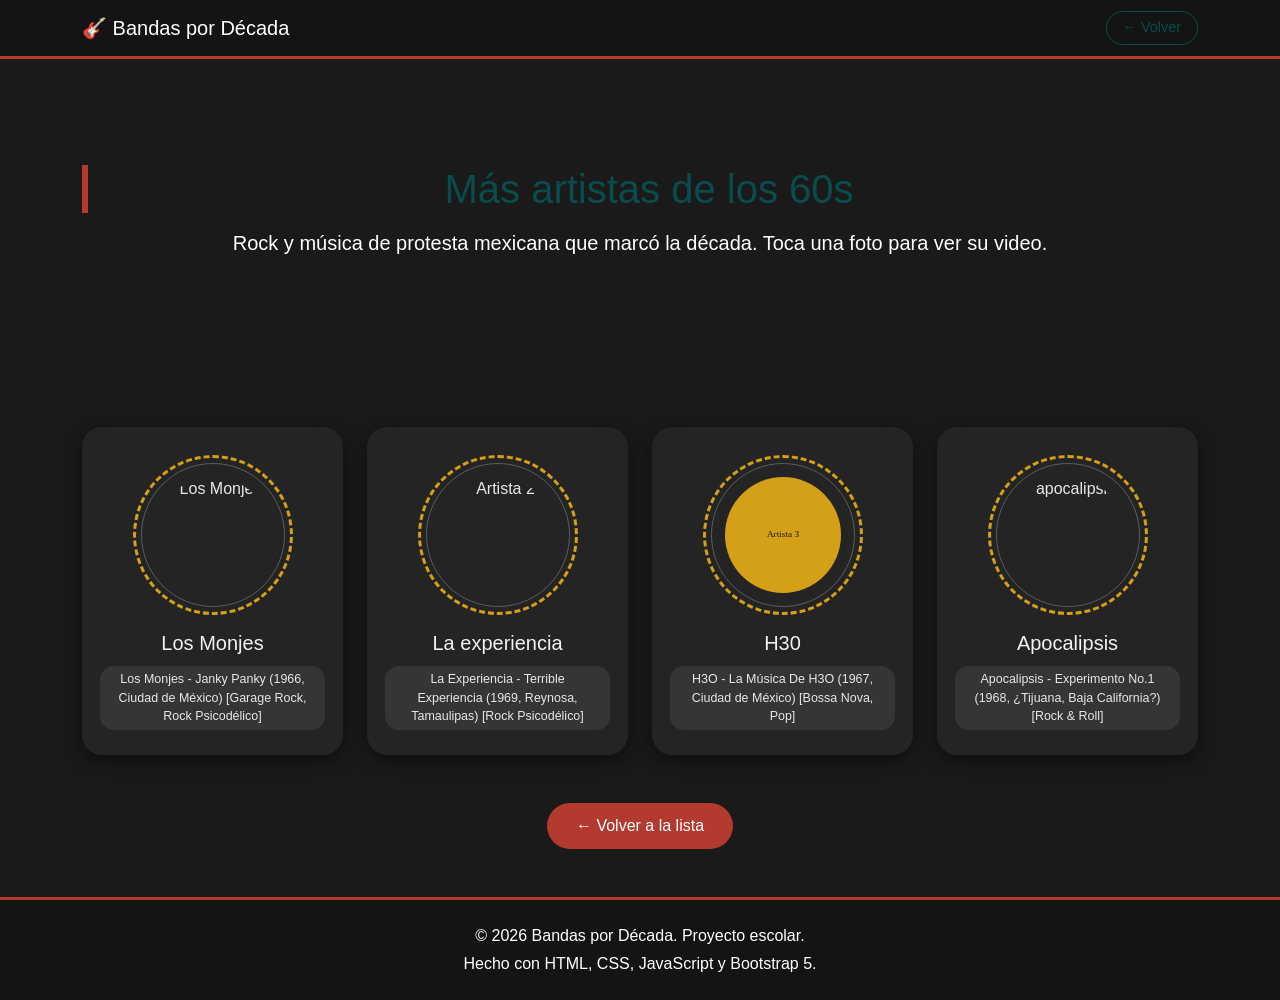
==== bandas/grupos60s.html @ 3fa987d0 "Se actualizan algunapaginas ya que no mostraban info! :(" ====
<!DOCTYPE html>
<html lang="es">
<head>
  <meta charset="UTF-8">
  <meta name="viewport" content="width=device-width, initial-scale=1.0">
  <title>Más artistas de los 60s - Bandas por Década</title>
  <link href="https://cdn.jsdelivr.net/npm/bootstrap@5.3.3/dist/css/bootstrap.min.css" rel="stylesheet">
  <link href="../css/styles.css" rel="stylesheet">
</head>
<!-- ✏️ Para duplicar esta página en otra década, solo cambia el valor de --acento-pagina
     por el que corresponda: var(--acento-70), var(--acento-80), var(--acento-90),
     var(--acento-2000), var(--acento-2010) o var(--acento-2020) -->
<body style="--acento-pagina: var(--acento-60);">

  <!-- HEADER -->
  <header>
    <nav class="navbar navbar-dark mi-navbar sticky-top">
      <div class="container">
        <a class="navbar-brand" href="../index.html#inicio">🎸 Bandas por Década</a>
        <a href="../index.html#decada60" class="btn btn-volver">← Volver</a>
      </div>
    </nav>
  </header>

  <!-- TÍTULO CON FOTO DE FONDO -->
  <section class="hero-decada text-center text-white position-relative overflow-hidden">

    <img src="../imagenes/60sfondo.jpg" class="hero-imagen-fija" alt="Rock mexicano años 60"
         onerror="this.style.display='none'">

    <div class="hero-overlay-decada"></div>

    <div class="container py-5 hero-contenido">
      <h1 class="titulo-decada d-inline-block">Más artistas de los 60s</h1>
      <p class="fs-5">Rock y música de protesta mexicana que marcó la década. Toca una foto para ver su video.</p>
    </div>

  </section>

  <!-- CUADRO DE ARTISTAS -->
  <main class="container my-5">
    <div class="row g-4 justify-content-center">
<!-- ===== ARTISTA 1: Los Monjes (info real) ===== -->
<!-- ===== Los Monjes (info real) ===== -->
<div class="col-sm-6 col-lg-3">
  <div class="card-artista-grande">
    <div class="disco-giratorio" data-bs-toggle="modal" data-bs-target="#modalLosMonjes">
      <img src="../imagenes/monjes.jpg" class="foto-artista" alt="Los Monjes">
    </div>
    <h5>Los Monjes</h5>
    <a href="https://youtu.be/p95DsB5L2VM?si=UmC_A1lnxKTPl9PF"
       target="_blank" class="chip-album">Los Monjes - Janky Panky (1966, Ciudad de México) [Garage Rock, Rock Psicodélico]
</a>
  </div>
</div>

      <!-- ===== La Experiencia (plantilla, edita aquí) ===== -->
      <div class="col-sm-6 col-lg-3">
        <div class="card-artista-grande">
          <div class="disco-giratorio" data-bs-toggle="modal" data-bs-target="#modalLaExperiencia">
            <img src="../imagenes/experiencia.jpg" class="foto-artista" alt="Artista 2">
          </div>
          <h5>La experiencia</h5>
          <a href="https://youtu.be/ZvzX7gKTuh0?si=5LP2pHb1YXhYSF3I"
            target="_blank" class="chip-album">La Experiencia - Terrible Experiencia (1969, Reynosa, Tamaulipas) [Rock Psicodélico]
</a>
        </div>
      </div>

      <!-- ===== H30 (plantilla, edita aquí) ===== -->
      <div class="col-sm-6 col-lg-3">
        <div class="card-artista-grande">
          <div class="disco-giratorio" data-bs-toggle="modal" data-bs-target="#modalH30">
            <img src="../imagenes/h30.jpg" class="foto-artista" alt="H30"
                 onerror="this.onerror=null;this.src='data:image/svg+xml;utf8,<svg xmlns=%27http://www.w3.org/2000/svg%27 width=%27300%27 height=%27300%27><rect width=%27300%27 height=%27300%27 fill=%27%23d4a017%27/><text x=%27150%27 y=%27155%27 font-family=%27Segoe UI%27 font-size=%2724%27 fill=%27%231a1a1a%27 text-anchor=%27middle%27>Artista 3</text></svg>'">
          </div>
          <h5>H30</h5>
          <a href="https://youtu.be/SVV7hGSSTyg?si=syL_C8_wv6H2Mzmp"
            target="_blank" class="chip-album">H3O - La Música De H3O (1967, Ciudad de México) [Bossa Nova, Pop]
</a>
        </div>
      </div>

      <!-- ===== Apocalipsis (plantilla, edita aquí) ===== -->
      <div class="col-sm-6 col-lg-3">
        <div class="card-artista-grande">
          <div class="disco-giratorio" data-bs-toggle="modal" data-bs-target="#modalArtista4">
            <img src="../imagenes/apocalipsis.jpg" class="foto-artista" alt="apocalipsis">
          </div>
          <h5>Apocalipsis</h5>
          <a href="https://youtu.be/WjAsUPn8JSE?si=E1gdV80bKABq6PDH"
            target="_blank" class="chip-album">Apocalipsis - Experimento No.1 (1968, ¿Tijuana, Baja California?) [Rock & Roll]
</a>
        </div>
      </div>

    </div>

    <div class="text-center mt-5">
      <a href="../index.html#decada60" class="btn btn-volver-grande">← Volver a la lista</a>
    </div>
  </main>

  <!-- FOOTER -->
  <footer class="text-center text-white py-4 mi-footer">
    <div class="container">
      <p class="mb-1">&copy; 2026 Bandas por Década. Proyecto escolar.</p>
      <p class="mb-0">Hecho con HTML, CSS, JavaScript y Bootstrap 5.</p>
    </div>
  </footer>


          

  <script src="https://cdn.jsdelivr.net/npm/bootstrap@5.3.3/dist/js/bootstrap.bundle.min.js"></script>
  <script src="../js/script.js"></script>
</body>
</html>
---- css/styles.css ----
/* ===============================
   paleta de colores (fondo  + acentos por década)
   =============================== */
:root {
  --carbon: #1a1a1a;
  --carbon-claro: #242424;
  --oxido: #b23a2e;
  --mostaza: #0a4c4b;

  /* Acento propio de cada década */
  --acento-60: #d4a017; /* mostaza psicodélica */
  --acento-70: #a67c27; /* dorado envejecido progresivo */
  --acento-80: #00e5ff; /* cian eléctrico punk/synth */
  --acento-90: #a6431b; /* óxido grunge/alternativo */
  --acento-2000: #0057ff; /* azul digital */
  --acento-2010: #16a394; /* verde-azulado indie/streaming */
  --acento-2020: #e85d3f; /* coral vibrante */
}

/* ===============================
   TIPOGRAFÍA (personalización 1)
   =============================== */
body {
  font-family: 'Segoe UI', Verdana, sans-serif;
  background-color: var(--carbon);
  color: #e8e8e8;
}

/* ===============================
   NAVBAR (personalización 2: color)
   =============================== */
.mi-navbar {
  background-color: #141414;
  border-bottom: 3px solid var(--oxido);
}

.mi-navbar .nav-link {
  color: #e8e8e8;
  transition: color 0.3s ease; /* preparación para hover */
}

/* Hover en los links del navbar (personalización 3: hover) */
.mi-navbar .nav-link:hover {
  color: var(--mostaza);
}


/* ===============================
   Título principal (degradado)
   =============================== */
.titulo-principal {
  background: linear-gradient(135deg, var(--oxido), var(--mostaza));
  padding: 60px 20px;
}

/* ===============================
   Título para cada decada (personalización 4: bordes)
   =============================== */
.titulo-decada {
  color: var(--mostaza);
  border-left: 6px solid var(--oxido);
  padding-left: 12px;
  margin-bottom: 15px;
}

/* Cada década toma su propio acento */
#decada60 .titulo-decada   { color: var(--acento-60);   border-left-color: var(--acento-60); }
#decada70 .titulo-decada   { color: var(--acento-70);   border-left-color: var(--acento-70); }
#decada80 .titulo-decada   { color: var(--acento-80);   border-left-color: var(--acento-80); }
#decada90 .titulo-decada   { color: var(--acento-90);   border-left-color: var(--acento-90); }
#decada2000 .titulo-decada { color: var(--acento-2000); border-left-color: var(--acento-2000); }
#decada2010 .titulo-decada { color: var(--acento-2010); border-left-color: var(--acento-2010); }
#decada2020 .titulo-decada { color: var(--acento-2020); border-left-color: var(--acento-2020); }


/* ===============================
   Cards (personalización 5: bordes + tamaño de imagen)
   =============================== */
.card-banda {
  background-color: var(--carbon-claro);
  border: none;
  border-top: 4px solid var(--oxido);
  border-radius: 16px;
  box-shadow: 0 4px 14px rgba(0, 0, 0, 0.5);
  overflow: hidden;
  transition: transform 0.3s ease, box-shadow 0.3s ease; /* hover */
  animation: aparecer 0.6s ease both;
}

#decada60 .card-banda   { border-top-color: var(--acento-60); }
#decada70 .card-banda   { border-top-color: var(--acento-70); }
#decada80 .card-banda   { border-top-color: var(--acento-80); }
#decada90 .card-banda   { border-top-color: var(--acento-90); }
#decada2000 .card-banda { border-top-color: var(--acento-2000); }
#decada2010 .card-banda { border-top-color: var(--acento-2010); }
#decada2020 .card-banda { border-top-color: var(--acento-2020); }

/* Hover en las cards: se eleva y crece un poco */
.card-banda:hover {
  transform: translateY(-10px) scale(1.02);
  box-shadow: 0 16px 28px rgba(7, 69, 29, 0.6);
}

.card-banda .card-title {
  color: #f2f2f2;
}

.card-banda .card-text {
  color: #b8b8b8;
}

/* Contenedor de la imagen para el overlay al hacer hover */
.card-img-wrap {
  overflow: hidden;
  position: relative;
   pointer-events: none;
}

.card-banda img {
  height: 220px;
  width: 100%;
  object-fit: cover;
  transition: transform 0.4s ease;
  
}

/* La imagen hace zoom suave al pasar el mouse */
.card-banda:hover img {
  transform: scale(1.08);
  
}

/* Animación de entrada de las cards */
@keyframes aparecer {
  from {
    opacity: 0;
    transform: translateY(20px);
  }
  to {
    opacity: 1;
    transform: translateY(0);
  }
}

/* ===============================
   Botones personalizados personalizados (personalización 6: colores + margen)
   =============================== */
.btn-mi-boton {
  background-color: var(--oxido);
  color: #ffffff;
  border: none;
  border-radius: 20px;
  padding: 6px 16px;
  margin: 4px 4px 0 0;
  font-size: 0.9rem;
  

}

.btn-mi-boton:hover {
  background-color: var(--mostaza);
  color: #1a1a1a;
  
}

/* ===============================
   Botones de redes sociales (con ícono SVG incrustado)
   =============================== */
.btn-red {
  display: inline-flex;
  align-items: center;
  gap: 6px;
  border: none;
  border-radius: 20px;
  padding: 6px 14px;
  margin: 4px 4px 0 0;
  font-size: 0.85rem;
  color: #ffffff;
  transition: transform 0.2s ease, filter 0.2s ease;
}

.btn-red:hover {
  transform: scale(1.05);
  filter: brightness(1.15);
  color: #ffffff;
}

/* Se dejan los colores de marca originales: son íconos reconocibles
   y no deben cambiar aunque cambie la paleta del sitio me
   Importante falta modicar aqui ya que en algunos casos no se usara el de facebook si no el de discogs */
.btn-facebook { background-color: #1877f2; }
.btn-spotify  { background-color: #1db954; }
.btn-youtube  { background-color: #cc0000; }

.icono-red {
  flex-shrink: 0;
}

/* ===============================
   Botón Explora mas (uno por década, toma el acento de su sección)
   =============================== */
.btn-explorar {
  display: inline-block;
  position: relative;
  overflow: hidden;
  background-color: var(--mostaza);
  color: #1a1a1a;
  border: none;
  border-radius: 30px;
  padding: 8px 22px;
  margin-bottom: 14px;
  font-weight: 600;
  font-size: 0.9rem;
  text-decoration: none;
  transition: transform 0.2s ease, filter 0.2s ease, box-shadow 0.2s ease;
  animation: pulso-explorar 2.5s ease-in-out infinite;
}

/* Pulso constante: el botón "respira" para llamar la atención */
@keyframes pulso-explorar {
  0%, 100% { box-shadow: 0 0 0 0 rgba(212, 160, 23, 0.5); }
  50%      { box-shadow: 0 0 0 8px rgba(55, 173, 149, 0); }
}

/* Brillo que cruza el botón al pasar el mouse */
.btn-explorar::before {
  content: "";
  position: absolute;
  top: 0;
  left: -75%;
  width: 50%;
  height: 100%;
  background: linear-gradient(120deg, transparent, rgba(11, 98, 135, 0.6), transparent);
  transform: skewX(-20deg);
  transition: left 0.6s ease;
}

.btn-explorar:hover::before {
  left: 125%;
}

.btn-explorar:hover {
  transform: scale(1.08);
  filter: brightness(1.1);
  animation-play-state: paused;
}

/* Cada década pinta su propio botón "Explora más" */
#decada60 .btn-explorar   { background-color: var(--acento-60); color: #1a1a1a; }
#decada70 .btn-explorar   { background-color: var(--acento-70); color: #ffffff; }
#decada80 .btn-explorar   { background-color: var(--acento-80); color: #1a1a1a; }
#decada90 .btn-explorar   { background-color: var(--acento-90); color: #ffffff; }
#decada2000 .btn-explorar { background-color: var(--acento-2000); color: #ffffff; }
#decada2010 .btn-explorar { background-color: var(--acento-2010); color: #ffffff; }
#decada2020 .btn-explorar { background-color: var(--acento-2020); color: #ffffff; }

/* Título e imagen que llevan a la página de detalle */
.enlace-card {
  text-decoration: none;
  color: inherit;
  display: block;
}

.enlace-card:hover .card-title {
  color: var(--mostaza);
}

/* ===============================
   BOTÓN MODO CLARO/OSCURO (navbar)
   =============================== */
.btn-modo {
  background-color: transparent;
  border: 1px solid var(--mostaza);
  color: var(--mostaza);
  border-radius: 20px;
  padding: 4px 12px;
  font-size: 0.85rem;
}

.btn-modo:hover {
  background-color: var(--mostaza);
  color: #1a1a1a;
}

/* ===============================
   MODO CLARO (se activa con JS al hacer clic en 🌗 Modo)
   =============================== */
body.modo-claro {
  background-color: #f4ede0;
  color: #241a12;
}

body.modo-claro .card-banda {
  background-color: #ffffff;
  color: #241a12;
}

body.modo-claro .card-banda .card-title {
  color: #241a12;
}

body.modo-claro .card-banda .card-text {
  color: #4a4038;
}

body.modo-claro .titulo-decada {
  color: var(--oxido);
}

/* ===============================
   PÁGINA DE DETALLE DE BANDA
   =============================== */

/* Botón "Volver" del navbar */
.btn-volver {
  background-color: transparent;
  border: 1px solid var(--mostaza);
  color: var(--mostaza);
  border-radius: 20px;
  padding: 5px 16px;
  font-size: 0.9rem;
}

.btn-volver:hover {
  background-color: var(--mostaza);
  color: #1a1a1a;
}

/* Imagen grande (hero) con degradado abajo para que el título se lea bien */
.hero-detalle {
  position: relative;
  height: 420px;
  overflow: hidden;
  border-bottom: 4px solid var(--oxido);
}

.hero-detalle img {
  width: 100%;
  height: 100%;
  object-fit: cover;
}

.hero-overlay {
  position: absolute;
  bottom: 0;
  left: 0;
  width: 100%;
  padding: 40px 0;
  background: linear-gradient(to top, rgba(0,0,0,0.9), rgba(0,0,0,0));
}

/* Cards de álbumes recomendados */
.card-album {
  background-color: var(--carbon-claro);
  border: none;
  border-radius: 14px;
  overflow: hidden;
  box-shadow: 0 4px 12px rgba(0, 0, 0, 0.45);
  transition: transform 0.3s ease;
}

.card-album .card-title {
  color: #f2f2f2;
}

.card-album:hover {
  transform: translateY(-6px);
}



.album-portada {
  height: 160px;
  display: flex;
  align-items: center;
  justify-content: center;
  font-size: 3rem;
  background: linear-gradient(135deg, var(--oxido), var(--mostaza));
  color: #ffffff;
}

/* Cards de videos / material destacado */
.card-video {
  background-color: var(--carbon-claro);
  border: none;
  border-radius: 14px;
  overflow: hidden;
  box-shadow: 0 4px 12px rgba(0, 0, 0, 0.45);
  transition: transform 0.3s ease;
}

.card-video .card-title {
  color: #f2f2f2;
}

.card-video:hover {
  transform: translateY(-6px);
}

.video-miniatura {
  height: 140px;
  display: flex;
  align-items: center;
  justify-content: center;
  font-size: 2.5rem;
  background-color: #0d0d0d;
  color: var(--mostaza);
}

/* ===============================
   VOLVER A LA LISTA (grande)
   =============================== */
.btn-volver-grande {
  background-color: var(--oxido);
  color: #ffffff;
  border-radius: 24px;
  padding: 10px 28px;
  font-size: 1rem;
}

.btn-volver-grande:hover {
  background-color: var(--mostaza);
  color: #1a1a1a;
}

/* ===============================
   PÁGINA "CONOCE MÁS" DE CADA DÉCADA (grupos60s.html, grupos70s.html, ...)
   El color de acento de la página se controla con --acento-pagina
   (se define una vez en <body style="--acento-pagina: var(--acento-60);">)
   =============================== */

.card-artista-grande {
  background-color: var(--carbon-claro);
  border-radius: 20px;
  padding: 28px 16px 22px;
  text-align: center;
  box-shadow: 0 6px 18px rgba(0, 0, 0, 0.5);
  transition: transform 0.3s ease, box-shadow 0.3s ease;
}

.card-artista-grande:hover {
  transform: translateY(-8px);
  box-shadow: 0 12px 26px rgba(0, 0, 0, 0.6);
}

.card-artista-grande h5 {
  color: #f2f2f2;
  margin-top: 4px;
}

/* Contenedor de la foto redonda + anillo tipo disco girando */
.disco-giratorio {
  position: relative;
  width: 160px;
  height: 160px;
  margin: 0 auto 16px;
}

/* Anillo exterior, gira sin parar */
.disco-giratorio::before {
  content: "";
  position: absolute;
  inset: 0;
  border-radius: 50%;
  border: 3px dashed var(--acento-pagina, var(--mostaza));
  animation: girar-disco 7s linear infinite;
}

/* Segundo anillo, más tenue, gira al revés (efecto vinilo) */
.disco-giratorio::after {
  content: "";
  position: absolute;
  inset: 8px;
  border-radius: 50%;
  border: 1px solid rgba(255, 255, 255, 0.25);
  animation: girar-disco 5s linear infinite reverse;
}

@keyframes girar-disco {
  from { transform: rotate(0deg); }
  to   { transform: rotate(360deg); }
}

.foto-artista {
  position: absolute;
  inset: 18px;
  width: calc(100% - 36px);
  height: calc(100% - 36px);
  border-radius: 50%;
  object-fit: cover;
  border: 4px solid var(--carbon-claro);
}

/* Al pasar el mouse, el disco gira más rápido (feedback visual) */
.card-artista-grande:hover .disco-giratorio::before,
.card-artista-grande:hover .disco-giratorio::after {
  animation-duration: 2s;
}

/* Chips de "álbum recomendado" */
.chip-album {
  display: inline-block;
  background-color: rgba(255, 255, 255, 0.08);
  color: #e8e8e8;
  border-radius: 14px;
  padding: 4px 12px;
  font-size: 0.78rem;
  margin: 3px 2px;
  text-decoration: none;  /* ← nueva: quita el subrayado de link */
  transition: background-color 0.25s ease, color 0.25s ease, transform 0.2s ease;  /    

  
}
/* ↓ bloque completo nuevo */
.chip-album:hover {
  background-color: var(--acento-pagina, var(--mostaza));
  color: #1a1a1a;
  transform: translateY(-2px);
}

/* Botón "Ver más" debajo de cada artista, dentro del disco */
.tag-clic {
  display: block;
  font-size: 0.72rem;
  color: var(--acento-pagina, var(--mostaza));
  margin-top: -8px;
  margin-bottom: 10px;
}



/* ===============================
   FOOTER
   =============================== */
.mi-footer {
  background-color: #141414;
  border-top: 3px solid var(--oxido);
  margin-top: 40px;
}


/*Esto es el fondo de respaldo de la sección del hero*/
.titulo-principal {
  background: linear-gradient(135deg, var(--oxido), var(--mostaza));
  padding: 60px 20px;
}

/* se saca del flujo normal, se posiciona libre dentro de la sección */
.hero-imagen-fija {
  position: absolute;
  inset: 0;
  width: 100%;
  height: 100%;
  object-fit: cover;
  z-index: 0;
}

 /* capa de en MEDIO (arriba de la foto, abajo del texto) */ 
.hero-overlay-degradado {
  position: absolute;
  inset: 0;
  background: linear-gradient(135deg, rgba(24, 79, 4, 0.8), rgba(147, 4, 11, 0.8));
  z-index: 1;
}

 /* capa de más ARRIBA (encima de todo) */
.hero-contenido {
  position: relative;
  z-index: 2;
  min-height: 320px;
  display: flex;
  flex-direction: column;
  justify-content: center;
}
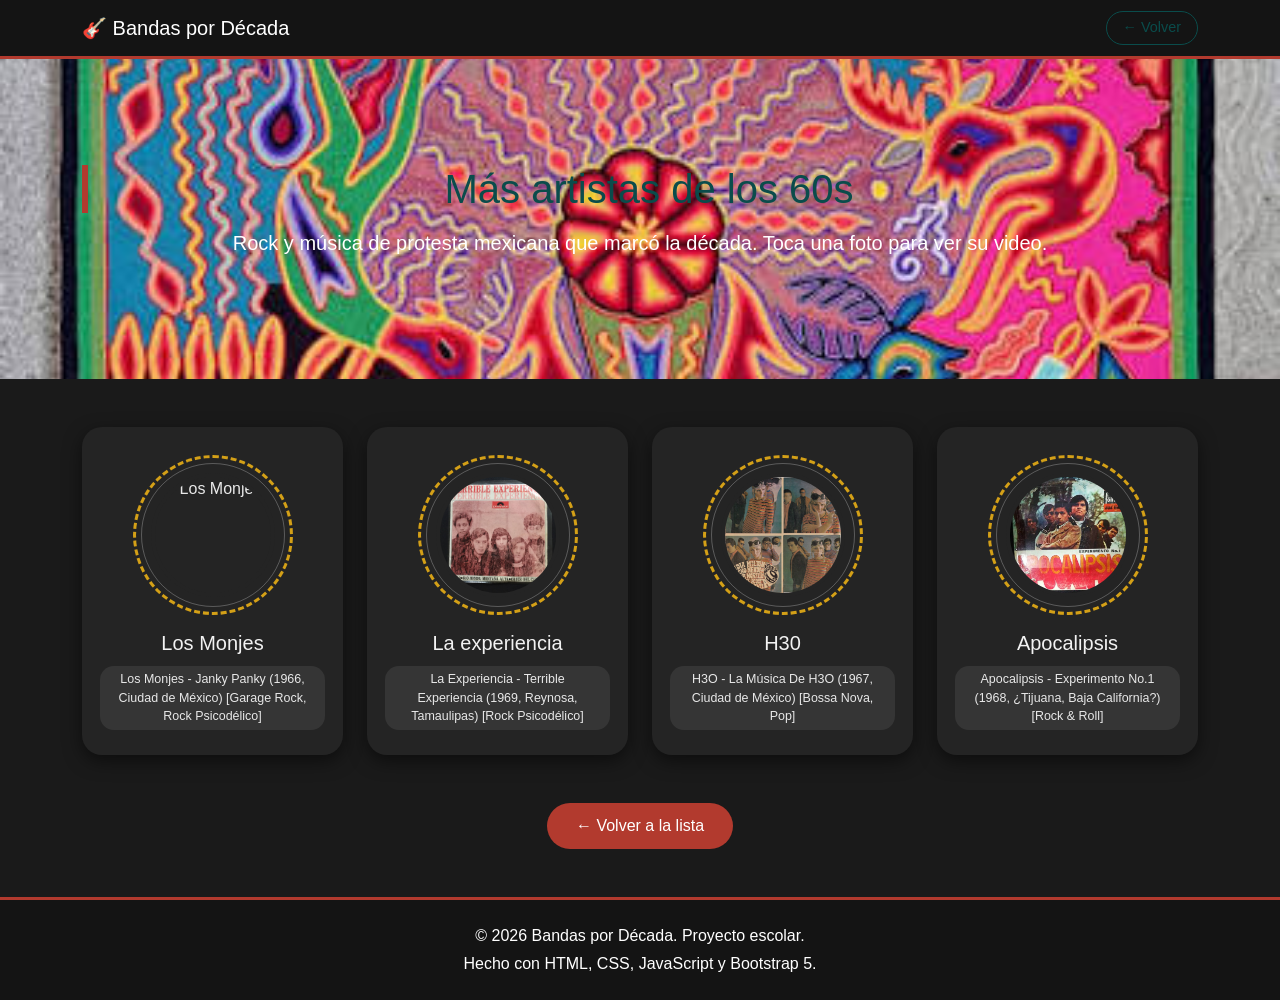
==== commit e94317b9: "Se actualiza nombre de imagenes en codigo" ====
--- a/bandas/grupos60s.html
+++ b/bandas/grupos60s.html
@@ -25,7 +25,7 @@
   <!-- TÍTULO CON FOTO DE FONDO -->
   <section class="hero-decada text-center text-white position-relative overflow-hidden">
 
-    <img src="../imagenes/60sfondo.jpg" class="hero-imagen-fija" alt="Rock mexicano años 60"
+    <img src="../images/60sfondo.jpg" class="hero-imagen-fija" alt="Rock mexicano años 60"
          onerror="this.style.display='none'">
 
     <div class="hero-overlay-decada"></div>
@@ -45,7 +45,7 @@
 <div class="col-sm-6 col-lg-3">
   <div class="card-artista-grande">
     <div class="disco-giratorio" data-bs-toggle="modal" data-bs-target="#modalLosMonjes">
-      <img src="../imagenes/monjes.jpg" class="foto-artista" alt="Los Monjes">
+      <img src="../images/monjes.jpg" class="foto-artista" alt="Los Monjes">
     </div>
     <h5>Los Monjes</h5>
     <a href="https://youtu.be/p95DsB5L2VM?si=UmC_A1lnxKTPl9PF"
@@ -58,7 +58,7 @@
       <div class="col-sm-6 col-lg-3">
         <div class="card-artista-grande">
           <div class="disco-giratorio" data-bs-toggle="modal" data-bs-target="#modalLaExperiencia">
-            <img src="../imagenes/experiencia.jpg" class="foto-artista" alt="Artista 2">
+            <img src="../images/experiencia.jpg" class="foto-artista" alt="Artista 2">
           </div>
           <h5>La experiencia</h5>
           <a href="https://youtu.be/ZvzX7gKTuh0?si=5LP2pHb1YXhYSF3I"
@@ -71,7 +71,7 @@
       <div class="col-sm-6 col-lg-3">
         <div class="card-artista-grande">
           <div class="disco-giratorio" data-bs-toggle="modal" data-bs-target="#modalH30">
-            <img src="../imagenes/h30.jpg" class="foto-artista" alt="H30"
+            <img src="../images/h30.jpg" class="foto-artista" alt="H30"
                  onerror="this.onerror=null;this.src='data:image/svg+xml;utf8,<svg xmlns=%27http://www.w3.org/2000/svg%27 width=%27300%27 height=%27300%27><rect width=%27300%27 height=%27300%27 fill=%27%23d4a017%27/><text x=%27150%27 y=%27155%27 font-family=%27Segoe UI%27 font-size=%2724%27 fill=%27%231a1a1a%27 text-anchor=%27middle%27>Artista 3</text></svg>'">
           </div>
           <h5>H30</h5>
@@ -85,7 +85,7 @@
       <div class="col-sm-6 col-lg-3">
         <div class="card-artista-grande">
           <div class="disco-giratorio" data-bs-toggle="modal" data-bs-target="#modalArtista4">
-            <img src="../imagenes/apocalipsis.jpg" class="foto-artista" alt="apocalipsis">
+            <img src="../images/apocalipsis.jpg" class="foto-artista" alt="apocalipsis">
           </div>
           <h5>Apocalipsis</h5>
           <a href="https://youtu.be/WjAsUPn8JSE?si=E1gdV80bKABq6PDH"
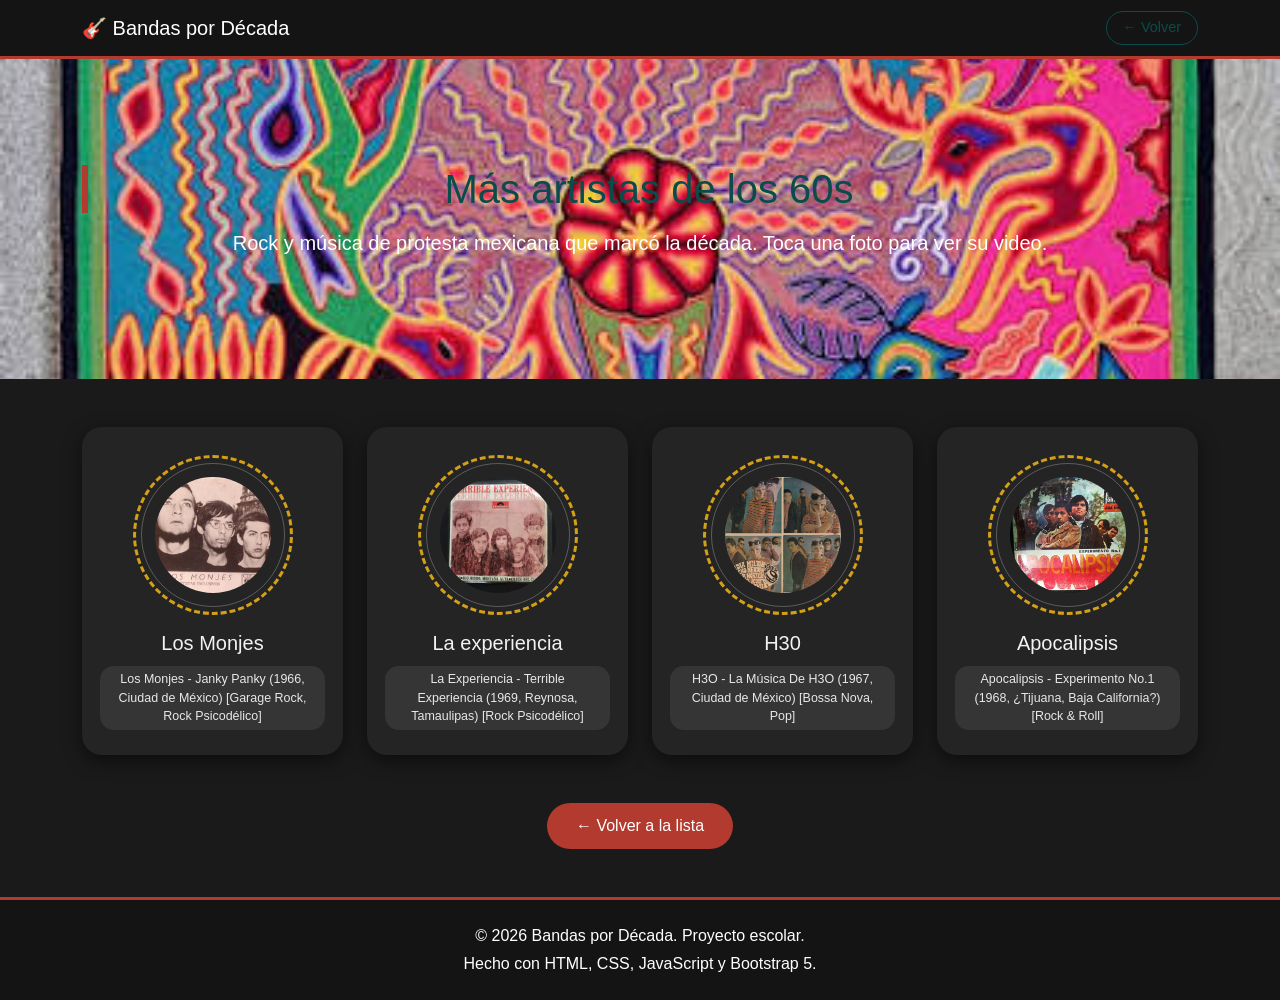
==== commit 8541df69: "Se actualiza nombre de imagenes en codigo" ====
--- a/bandas/grupos60s.html
+++ b/bandas/grupos60s.html
@@ -45,7 +45,7 @@
 <div class="col-sm-6 col-lg-3">
   <div class="card-artista-grande">
     <div class="disco-giratorio" data-bs-toggle="modal" data-bs-target="#modalLosMonjes">
-      <img src="../images/monjes.jpg" class="foto-artista" alt="Los Monjes">
+      <img src="../images/Monjes.jpg" class="foto-artista" alt="Los Monjes">
     </div>
     <h5>Los Monjes</h5>
     <a href="https://youtu.be/p95DsB5L2VM?si=UmC_A1lnxKTPl9PF"
